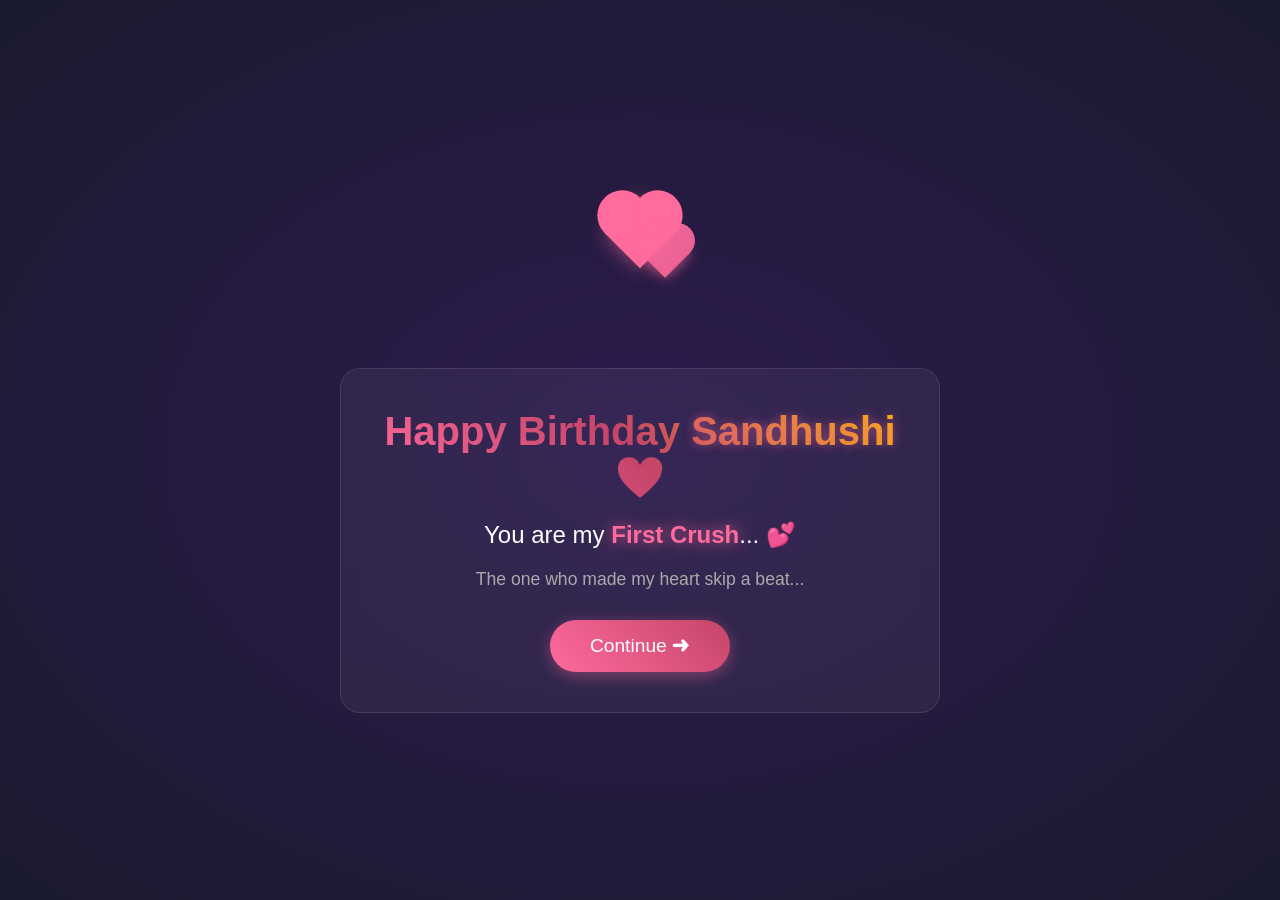
==== index.html @ 362deb4e "Add files via upload" ====
<!DOCTYPE html>
<html lang="si">
<head>
    <meta charset="UTF-8">
    <meta name="viewport" content="width=device-width, initial-scale=1.0">
    <title>Happy Birthday ❤️</title>
    <link rel="stylesheet" href="style.css">
</head>
<body>
    <!-- Background Stars -->
    <div id="stars"></div>

    <!-- SCENE 1: First Crush Reveal -->
    <div id="scene1" class="scene active">
        <div class="heart-container">
            <div class="heart"></div>
            <div class="heart"></div>
            <div class="heart"></div>
        </div>
        <div class="message-box">
            <h1 class="typing-text">Happy Birthday <span class="name-placeholder">Sandhushi</span> ❤️</h1>
            <p class="reveal-text">You are my <span class="highlight">First Crush</span>... 💕</p>
            <p class="sub-text">The one who made my heart skip a beat...</p>
            <button class="btn-next" onclick="goToScene2()">Continue ➜</button>
        </div>
        <div class="floating-hearts"></div>
    </div>

    <!-- SCENE 2: Birthday Wish Input (Popup) -->
    <div id="scene2" class="scene">
        <div class="popup-overlay" id="popupOverlay">
            <div class="popup-box">
                <div class="popup-icon">🎂</div>
                <h2>22nd Birthday Wish</h2>
                <p>Type your birthday wish, <span class="name-placeholder">Sandhushi</span>:</p>
                <textarea id="wishInput" placeholder="Enter your wish here..."></textarea>
                <button class="btn-submit" onclick="submitWish()">Send Wish ✨</button>
            </div>
        </div>
        <div class="wish-display" id="wishDisplay" style="display:none;">
            <div class="wish-card">
                <h3>✨ Your Wish ✨</h3>
                <p id="wishText"></p>
                <button class="btn-next" onclick="goToScene3()">Light the Candle 🕯️</button>
            </div>
        </div>
    </div>

    <!-- SCENE 3: Candle Lighting -->
    <div id="scene3" class="scene">
        <div class="dark-room">
            <div class="candle-container">
                <div class="candle">
                    <div class="wax"></div>
                    <div class="flame" id="flame"></div>
                    <div class="glow"></div>
                </div>
                <div class="candle">
                    <div class="wax"></div>
                    <div class="flame" id="flame2"></div>
                    <div class="glow"></div>
                </div>
                <div class="candle">
                    <div class="wax"></div>
                    <div class="flame" id="flame3"></div>
                    <div class="glow"></div>
                </div>
            </div>
            <p class="candle-text">Click to light the candles...</p>
            <button class="btn-light" id="lightBtn" onclick="lightCandles()">🔥 Light Candles</button>
            <button class="btn-next" id="blowBtn" style="display:none;" onclick="goToScene4()">💨 Blow Out Candles</button>
        </div>
    </div>

    <!-- SCENE 4: Cake Slicing -->
    <div id="scene4" class="scene">
        <div class="party-room">
            <h2 class="scene-title">🎉 Let's Cut the Cake! 🎉</h2>

            <div class="cake-wrapper">
                <div class="cake" id="cake">
                    <div class="cake-base">
                        <div class="cake-layer layer1"></div>
                        <div class="cake-layer layer2"></div>
                        <div class="cake-layer layer3"></div>
                        <div class="frosting"></div>
                        <div class="sprinkles">
                            <span></span><span></span><span></span><span></span><span></span>
                            <span></span><span></span><span></span><span></span><span></span>
                        </div>
                    </div>
                    <div class="candles-on-cake">
                        <div class="mini-flame"></div>
                        <div class="mini-flame"></div>
                        <div class="mini-flame"></div>
                    </div>
                </div>
                <div class="knife" id="knife">🔪</div>
            </div>

            <div class="characters-row">
                <!-- Father (passed away - photo frame) -->
                <div class="character" id="char-father">
                    <div class="char-body father-char">
                        <div class="char-head">
                            <div class="char-eyes">◕ ◕</div>
                            <div class="char-smile">‿</div>
                            <div class="halo">👼</div>
                        </div>
                        <div class="char-body-shape"></div>
                    </div><br><br>
                    <div class="photo-frame">
                        <div class="frame-inner">👨</div>
                        <div class="frame-label"><p>Dad ❤️</p></div>
                        <div class="angel-wings">🕊️</div>
                    </div>
                </div>

                <!-- Mother -->
                <div class="character" id="char-mother">
                    <div class="char-body mother-char">
                        <div class="char-head">
                            <div class="hair mother-hair"></div>
                            <div class="char-eyes">◕ ◕</div>
                            <div class="char-smile">‿</div>
                        </div>
                        <div class="char-body-shape"></div>
                        <div class="char-dress"></div>
                    </div>
                    <div class="char-label">Mom</div>
                </div>

                <!-- Older Brother -->
                <div class="character" id="char-brother">
                    <div class="char-body brother-char">
                        <div class="char-head">
                            <div class="hair brother-hair"></div>
                            <div class="char-eyes">◕ ◕</div>
                            <div class="char-smile">‿</div>
                        </div>
                        <div class="char-body-shape"></div>
                        <div class="char-shirt"></div>
                    </div>
                    <div class="char-label">Brother</div>
                </div>

                <!-- Birthday Girl -->
                <div class="character" id="char-birthdaygirl">
                    <div class="char-body girl-char">
                        <div class="char-head">
                            <div class="hair girl-hair"></div>
                            <div class="char-eyes">◕ ◕</div>
                            <div class="char-smile">‿</div>
                            <div class="blush"></div>
                        </div>
                        <div class="char-body-shape"></div>
                        <div class="char-dress pink-dress"></div>
                        <div class="crown">👑</div></br>
                    </div>
                    <div class="char-label"><span class="name-placeholder">Sandhushi</span> 🎂</div>
                </div>

                <!-- Kitty (Puusa) -->
                <div class="character" id="char-kitty">
                    <div class="char-body kitty-char">
                        <div class="kitty-head">
                            <div class="kitty-ears">
                                <div class="ear"></div>
                                <div class="ear"></div>
                            </div>
                            <div class="kitty-eyes">◕ ◕</div>
                            <div class="kitty-nose">▾</div>
                            <div class="kitty-mouth">ω</div>
                            <div class="whiskers">
                                <span></span><span></span><span></span>
                            </div>
                        </div>
                        <div class="kitty-body"></div>
                        <div class="kitty-tail"></div>
                    </div>
                    <div class="char-label">kitty 🐱</div>
                </div>

                <!-- You (Sender) -->
                <div class="character" id="char-you">
                    <div class="char-body you-char">
                        <div class="char-head">
                            <div class="hair you-hair"></div>
                            <div class="char-eyes">◕ ◕</div>
                            <div class="char-smile">‿</div>
                        </div>
                        <div class="char-body-shape"></div>
                        <div class="char-shirt blue-shirt"></div>
                        <div class="heart-float">💗</div>
                    </div>
                    <div class="char-label">Me ❤️</div>
                </div>
            </div>

            <div class="slice-controls">
                <button class="btn-slice" id="sliceBtn" onclick="sliceCake()">🍰 Cut Cake</button>
            </div>

            <div class="slices-container" id="slicesContainer" style="display:none;">
                <div class="slice" id="slice1">
                    <div class="slice-cake"></div>
                    <div class="slice-label">For Dad 👼</div>
                </div>
                <div class="slice" id="slice2">
                    <div class="slice-cake"></div>
                    <div class="slice-label">For Mom</div>
                </div>
                <div class="slice" id="slice3">
                    <div class="slice-cake"></div>
                    <div class="slice-label">For Brother</div>
                </div>
                <div class="slice" id="slice4">
                    <div class="slice-cake"></div>
                    <div class="slice-label">For <span class="name-placeholder">Sandhushi</span></div>
                </div>
                <div class="slice" id="slice5">
                    <div class="slice-cake"></div>
                    <div class="slice-label">For kitty 🐱</div>
                </div>
                <div class="slice" id="slice6">
                    <div class="slice-cake"></div>
                    <div class="slice-label">For You ❤️</div>
                </div>
            </div>

            <button class="btn-next" id="serveBtn" style="display:none;" onclick="serveSlices()">🎁 Serve Everyone</button>
            <button class="btn-next" id="finalBtn" style="display:none;" onclick="goToScene5()">✨ Final Moment ✨</button>
        </div>
    </div>

    <!-- SCENE 5: Final - Family Together -->
    <div id="scene5" class="scene">
        <div class="final-scene">
            <div class="fireworks" id="fireworks"></div>
            <div class="final-message">
                <h1 class="glow-text">Happy 22nd Birthday!</h1>
                <h2 class="name-glow"><span class="name-placeholder">Sandhushi</span></h2>
                <div class="family-photo">
                    <div class="together-char father-together">👨‍🦳<span class="halo-small">👼</span></div>
                    <div class="together-char mother-together">👩</div>
                    <div class="together-char brother-together">👦</div>
                    <div class="together-char girl-together">👸<span class="crown-small">👑</span></div>
                    <div class="together-char kitty-together">🐱</div>
                    <div class="together-char you-together">🧑<span class="heart-small">💕</span></div>
                </div>
                <p class="final-wish">May all your dreams come true... ✨</p>
                <p class="final-wish">Your family is always with you... ❤️</p>
                <p class="from-text">from Ravindu To sandhushi 💕</p>
                <div class="floating-hearts-final"></div>
            </div>
        </div>
    </div>

    <!-- Background Music (optional) -->
    <audio id="bgMusic" loop>
        <source src="https://www.soundhelix.com/examples/mp3/SoundHelix-Song-1.mp3" type="audio/mpeg">
    </audio>

    <script src="script.js"></script>
</body>
</html>
---- style.css ----
/* ===== GLOBAL STYLES ===== */
* {
    margin: 0;
    padding: 0;
    box-sizing: border-box;
}

body {
    font-family: 'Segoe UI', Tahoma, Geneva, Verdana, sans-serif;
    background: linear-gradient(135deg, #1a1a2e 0%, #16213e 50%, #0f3460 100%);
    min-height: 100vh;
    overflow-x: hidden;
    color: #fff;
}

.scene {
    display: none;
    min-height: 100vh;
    width: 100%;
    position: relative;
    padding: 20px;
}

.scene.active {
    display: flex;
    flex-direction: column;
    align-items: center;
    justify-content: center;
}

/* ===== NAME PLACEHOLDER ===== */
.name-placeholder {
    color: #ff6b9d;
    font-weight: bold;
    text-shadow: 0 0 10px rgba(255, 107, 157, 0.5);
}

/* ===== STARS BACKGROUND ===== */
#stars {
    position: fixed;
    top: 0;
    left: 0;
    width: 100%;
    height: 100%;
    pointer-events: none;
    z-index: 0;
}

.star {
    position: absolute;
    width: 2px;
    height: 2px;
    background: white;
    border-radius: 50%;
    animation: twinkle 2s infinite;
}

@keyframes twinkle {
    0%, 100% { opacity: 0.3; }
    50% { opacity: 1; }
}

/* ===== SCENE 1: FIRST CRUSH ===== */
#scene1 {
    background: radial-gradient(ellipse at center, #2d1b4e 0%, #1a1a2e 100%);
}

.heart-container {
    position: relative;
    height: 150px;
    margin-bottom: 30px;
}

.heart {
    position: absolute;
    width: 50px;
    height: 50px;
    background: #ff6b9d;
    transform: rotate(-45deg);
    animation: heartbeat 1.5s ease-in-out infinite;
    box-shadow: 0 0 20px rgba(255, 107, 157, 0.6);
}

.heart::before,
.heart::after {
    content: '';
    position: absolute;
    width: 50px;
    height: 50px;
    background: #ff6b9d;
    border-radius: 50%;
}

.heart::before { top: -25px; left: 0; }
.heart::after { left: 25px; top: 0; }

.heart:nth-child(1) { left: 50%; top: 20px; transform: translateX(-50%) rotate(-45deg) scale(1); }
.heart:nth-child(2) { left: 30%; top: 40px; transform: rotate(-45deg) scale(0.7); animation-delay: 0.3s; opacity: 0.7; }
.heart:nth-child(3) { left: 70%; top: 40px; transform: rotate(-45deg) scale(0.7); animation-delay: 0.6s; opacity: 0.7; }

@keyframes heartbeat {
    0%, 100% { transform: translateX(-50%) rotate(-45deg) scale(1); }
    14% { transform: translateX(-50%) rotate(-45deg) scale(1.1); }
    28% { transform: translateX(-50%) rotate(-45deg) scale(1); }
    42% { transform: translateX(-50%) rotate(-45deg) scale(1.1); }
}

.message-box {
    text-align: center;
    z-index: 10;
    background: rgba(255, 255, 255, 0.05);
    padding: 40px;
    border-radius: 20px;
    backdrop-filter: blur(10px);
    border: 1px solid rgba(255, 255, 255, 0.1);
    max-width: 600px;
    animation: fadeInUp 1s ease-out;
}

.typing-text {
    font-size: 2.5em;
    margin-bottom: 20px;
    background: linear-gradient(45deg, #ff6b9d, #c44569, #f8b500);
    -webkit-background-clip: text;
    -webkit-text-fill-color: transparent;
    background-clip: text;
    animation: glow 2s ease-in-out infinite alternate;
}

@keyframes glow {
    from { filter: drop-shadow(0 0 5px rgba(255, 107, 157, 0.5)); }
    to { filter: drop-shadow(0 0 20px rgba(255, 107, 157, 0.8)); }
}

.reveal-text {
    font-size: 1.5em;
    margin: 20px 0;
    opacity: 0;
    animation: fadeIn 2s ease-out 1s forwards;
}

.highlight {
    color: #ff6b9d;
    font-weight: bold;
    text-shadow: 0 0 15px rgba(255, 107, 157, 0.8);
}

.sub-text {
    font-size: 1.1em;
    color: #aaa;
    opacity: 0;
    animation: fadeIn 2s ease-out 2s forwards;
}

.btn-next {
    margin-top: 30px;
    padding: 15px 40px;
    font-size: 1.2em;
    background: linear-gradient(45deg, #ff6b9d, #c44569);
    border: none;
    border-radius: 50px;
    color: white;
    cursor: pointer;
    transition: all 0.3s ease;
    box-shadow: 0 4px 15px rgba(255, 107, 157, 0.4);
    animation: fadeIn 2s ease-out 3s forwards;
    opacity: 0;
}

.btn-next:hover {
    transform: translateY(-3px);
    box-shadow: 0 8px 25px rgba(255, 107, 157, 0.6);
}

.floating-hearts {
    position: fixed;
    width: 100%;
    height: 100%;
    pointer-events: none;
    top: 0;
    left: 0;
}

.floating-heart {
    position: absolute;
    color: #ff6b9d;
    font-size: 20px;
    animation: floatUp 4s ease-in infinite;
    opacity: 0;
}

@keyframes floatUp {
    0% { transform: translateY(100vh) scale(0); opacity: 0; }
    10% { opacity: 1; }
    90% { opacity: 1; }
    100% { transform: translateY(-100px) scale(1.5); opacity: 0; }
}

/* ===== SCENE 2: POPUP WISH ===== */
#scene2 {
    background: radial-gradient(ellipse at center, #1a1a2e 0%, #0f0f23 100%);
}

.popup-overlay {
    position: fixed;
    top: 0;
    left: 0;
    width: 100%;
    height: 100%;
    background: rgba(0, 0, 0, 0.8);
    display: flex;
    align-items: center;
    justify-content: center;
    z-index: 100;
    animation: fadeIn 0.5s ease-out;
}

.popup-box {
    background: linear-gradient(135deg, #2d1b4e, #1a1a2e);
    padding: 40px;
    border-radius: 20px;
    text-align: center;
    max-width: 500px;
    width: 90%;
    border: 2px solid rgba(255, 107, 157, 0.3);
    box-shadow: 0 0 40px rgba(255, 107, 157, 0.2);
    animation: popIn 0.5s ease-out;
}

@keyframes popIn {
    0% { transform: scale(0.5); opacity: 0; }
    100% { transform: scale(1); opacity: 1; }
}

.popup-icon {
    font-size: 4em;
    margin-bottom: 20px;
    animation: bounce 1s ease-in-out infinite;
}

@keyframes bounce {
    0%, 100% { transform: translateY(0); }
    50% { transform: translateY(-10px); }
}

.popup-box h2 {
    color: #ff6b9d;
    margin-bottom: 15px;
}

.popup-box textarea {
    width: 100%;
    min-height: 120px;
    padding: 15px;
    border-radius: 10px;
    border: 2px solid rgba(255, 107, 157, 0.3);
    background: rgba(255, 255, 255, 0.05);
    color: white;
    font-size: 1.1em;
    resize: vertical;
    margin: 15px 0;
}

.popup-box textarea:focus {
    outline: none;
    border-color: #ff6b9d;
    box-shadow: 0 0 10px rgba(255, 107, 157, 0.3);
}

.btn-submit {
    padding: 12px 30px;
    font-size: 1.1em;
    background: linear-gradient(45deg, #ff6b9d, #c44569);
    border: none;
    border-radius: 50px;
    color: white;
    cursor: pointer;
    transition: all 0.3s ease;
}

.btn-submit:hover {
    transform: scale(1.05);
    box-shadow: 0 5px 20px rgba(255, 107, 157, 0.5);
}

.wish-display {
    text-align: center;
    animation: fadeIn 1s ease-out;
}

.wish-card {
    background: rgba(255, 255, 255, 0.05);
    padding: 40px;
    border-radius: 20px;
    border: 1px solid rgba(255, 107, 157, 0.2);
    max-width: 600px;
}

.wish-card h3 {
    color: #ff6b9d;
    margin-bottom: 20px;
}

#wishText {
    font-size: 1.3em;
    line-height: 1.6;
    color: #eee;
    font-style: italic;
}

/* ===== SCENE 3: CANDLE LIGHTING ===== */
#scene3 {
    background: #0a0a0a;
}

.dark-room {
    text-align: center;
    width: 100%;
}

.candle-container {
    display: flex;
    justify-content: center;
    gap: 50px;
    margin: 50px 0;
}

.candle {
    position: relative;
    width: 40px;
    height: 120px;
}

.wax {
    position: absolute;
    bottom: 0;
    width: 100%;
    height: 100px;
    background: linear-gradient(to right, #f4e4c1, #fff8e7, #f4e4c1);
    border-radius: 5px;
    box-shadow: inset -5px 0 10px rgba(0,0,0,0.1);
}

.wax::before {
    content: '';
    position: absolute;
    top: -10px;
    left: 50%;
    transform: translateX(-50%);
    width: 6px;
    height: 15px;
    background: #333;
    border-radius: 3px;
}

.flame {
    position: absolute;
    top: -35px;
    left: 50%;
    transform: translateX(-50%);
    width: 20px;
    height: 35px;
    background: linear-gradient(to top, #ff6b35, #f7c531, #fff);
    border-radius: 50% 50% 50% 50% / 60% 60% 40% 40%;
    opacity: 0;
    transition: opacity 0.5s ease;
}

.flame.lit {
    opacity: 1;
    animation: flicker 0.1s ease-in-out infinite alternate;
}

@keyframes flicker {
    0% { transform: translateX(-50%) scale(1) rotate(-2deg); }
    100% { transform: translateX(-50%) scale(1.05) rotate(2deg); }
}

.glow {
    position: absolute;
    top: -40px;
    left: 50%;
    transform: translateX(-50%);
    width: 60px;
    height: 60px;
    background: radial-gradient(circle, rgba(255, 200, 100, 0.3), transparent);
    border-radius: 50%;
    opacity: 0;
    transition: opacity 0.5s ease;
}

.glow.lit {
    opacity: 1;
    animation: glowPulse 2s ease-in-out infinite;
}

@keyframes glowPulse {
    0%, 100% { transform: translateX(-50%) scale(1); opacity: 0.3; }
    50% { transform: translateX(-50%) scale(1.2); opacity: 0.5; }
}

.candle-text {
    font-size: 1.3em;
    color: #666;
    margin: 20px 0;
}

.btn-light {
    padding: 15px 40px;
    font-size: 1.2em;
    background: linear-gradient(45deg, #ff9500, #ff6b35);
    border: none;
    border-radius: 50px;
    color: white;
    cursor: pointer;
    transition: all 0.3s ease;
    box-shadow: 0 4px 15px rgba(255, 107, 53, 0.4);
}

.btn-light:hover {
    transform: scale(1.05);
    box-shadow: 0 6px 20px rgba(255, 107, 53, 0.6);
}

/* ===== SCENE 4: CAKE SLICING ===== */
#scene4 {
    background: linear-gradient(180deg, #1a1a2e 0%, #2d1b4e 50%, #1a1a2e 100%);
}

.party-room {
    text-align: center;
    width: 100%;
    max-width: 1200px;
}

.scene-title {
    font-size: 2em;
    color: #ff6b9d;
    margin-bottom: 30px;
    text-shadow: 0 0 20px rgba(255, 107, 157, 0.5);
}

.cake-wrapper {
    position: relative;
    display: inline-block;
    margin: 30px 0;
}

.cake {
    position: relative;
    width: 250px;
    height: 200px;
    transition: all 0.5s ease;
}

.cake.sliced {
    opacity: 0;
    transform: scale(0.8);
}

.cake-base {
    position: relative;
    width: 100%;
    height: 100%;
}

.cake-layer {
    position: absolute;
    left: 50%;
    transform: translateX(-50%);
    border-radius: 10px;
}

.layer1 {
    bottom: 0;
    width: 250px;
    height: 70px;
    background: linear-gradient(to bottom, #8B4513, #654321);
}

.layer2 {
    bottom: 70px;
    width: 200px;
    height: 60px;
    background: linear-gradient(to bottom, #D2691E, #A0522D);
}

.layer3 {
    bottom: 130px;
    width: 150px;
    height: 50px;
    background: linear-gradient(to bottom, #F4A460, #D2691E);
}

.frosting {
    position: absolute;
    top: 0;
    left: 50%;
    transform: translateX(-50%);
    width: 160px;
    height: 30px;
    background: linear-gradient(to bottom, #fff, #ffe4e1);
    border-radius: 50% 50% 10px 10px;
    box-shadow: 0 5px 15px rgba(0,0,0,0.2);
}

.sprinkles {
    position: absolute;
    top: 5px;
    left: 50%;
    transform: translateX(-50%);
    width: 140px;
}

.sprinkles span {
    display: inline-block;
    width: 6px;
    height: 6px;
    border-radius: 50%;
    margin: 2px;
    animation: sprinkleGlow 2s ease-in-out infinite alternate;
}

.sprinkles span:nth-child(1) { background: #ff6b9d; }
.sprinkles span:nth-child(2) { background: #f7c531; }
.sprinkles span:nth-child(3) { background: #6bcb77; }
.sprinkles span:nth-child(4) { background: #4d96ff; }
.sprinkles span:nth-child(5) { background: #ff6b9d; }
.sprinkles span:nth-child(6) { background: #f7c531; }
.sprinkles span:nth-child(7) { background: #6bcb77; }
.sprinkles span:nth-child(8) { background: #4d96ff; }
.sprinkles span:nth-child(9) { background: #ff6b9d; }
.sprinkles span:nth-child(10) { background: #f7c531; }

@keyframes sprinkleGlow {
    from { box-shadow: 0 0 2px currentColor; }
    to { box-shadow: 0 0 8px currentColor; }
}

.candles-on-cake {
    position: absolute;
    top: -20px;
    left: 50%;
    transform: translateX(-50%);
    display: flex;
    gap: 30px;
}

.mini-flame {
    width: 12px;
    height: 20px;
    background: linear-gradient(to top, #ff6b35, #f7c531);
    border-radius: 50% 50% 50% 50% / 60% 60% 40% 40%;
    animation: flicker 0.1s ease-in-out infinite alternate;
}

.knife {
    position: absolute;
    right: -60px;
    top: 50%;
    font-size: 3em;
    cursor: pointer;
    transition: all 0.3s ease;
    animation: knifeHover 2s ease-in-out infinite;
}

@keyframes knifeHover {
    0%, 100% { transform: translateY(-50%) rotate(-10deg); }
    50% { transform: translateY(-50%) rotate(10deg); }
}

.knife:hover {
    transform: translateY(-50%) scale(1.2);
}

.knife.cutting {
    animation: cutAction 1s ease-in-out forwards;
}

@keyframes cutAction {
    0% { right: -60px; top: 50%; }
    30% { right: 50%; top: 30%; transform: translateY(-50%) rotate(-30deg); }
    60% { right: 50%; top: 70%; transform: translateY(-50%) rotate(30deg); }
    100% { right: -60px; top: 50%; transform: translateY(-50%) rotate(0deg); }
}

/* ===== CHARACTERS ===== */
.characters-row {
    display: flex;
    justify-content: center;
    align-items: flex-end;
    gap: 30px;
    margin: 40px 0;
    flex-wrap: wrap;
}

.character {
    text-align: center;
    transition: all 0.5s ease;
}

.char-body {
    position: relative;
    width: 80px;
    height: 120px;
    margin: 0 auto 10px;
}

.char-head {
    position: relative;
    width: 50px;
    height: 50px;
    background: #ffdbac;
    border-radius: 50%;
    margin: 0 auto;
    z-index: 2;
}

.char-eyes {
    position: absolute;
    top: 18px;
    left: 50%;
    transform: translateX(-50%);
    font-size: 10px;
    color: #333;
}

.char-smile {
    position: absolute;
    bottom: 12px;
    left: 50%;
    transform: translateX(-50%);
    font-size: 14px;
    color: #333;
}

.char-body-shape {
    position: absolute;
    bottom: 0;
    left: 50%;
    transform: translateX(-50%);
    width: 40px;
    height: 50px;
    background: #4a90e2;
    border-radius: 10px 10px 0 0;
}

/* Father - with halo */
.father-char .char-head { background: #e8c39e; }
.father-char .char-body-shape { background: #5a6c7d; }
.halo {
    position: absolute;
    top: -20px;
    left: 50%;
    transform: translateX(-50%);
    font-size: 20px;
    animation: haloGlow 2s ease-in-out infinite;
}

@keyframes haloGlow {
    0%, 100% { opacity: 0.7; transform: translateX(-50%) scale(1); }
    50% { opacity: 1; transform: translateX(-50%) scale(1.2); }
}

.photo-frame {
    position: absolute;
    top: -30px;
    left: 50%;
    transform: translateX(-50%);
    width: 60px;
    height: 70px;
    background: linear-gradient(135deg, #ffd700, #ffed4e);
    border-radius: 5px;
    padding: 3px;
    box-shadow: 0 4px 10px rgba(0,0,0,0.3);
    animation: frameFloat 3s ease-in-out infinite;
}

@keyframes frameFloat {
    0%, 100% { transform: translateX(-50%) translateY(0); }
    50% { transform: translateX(-50%) translateY(-5px); }
}

.frame-inner {
    width: 100%;
    height: 100%;
    background: #fff;
    border-radius: 3px;
    display: flex;
    align-items: center;
    justify-content: center;
    font-size: 2em;
}

.frame-label {
    position: absolute;
    bottom: -20px;
    left: 50%;
    transform: translateX(-50%);
    font-size: 0.7em;
    color: #ffd700;
    white-space: nowrap;
}

.angel-wings {
    position: absolute;
    top: -10px;
    left: 50%;
    transform: translateX(-50%);
    font-size: 1.5em;
    animation: wingFlap 2s ease-in-out infinite;
}

@keyframes wingFlap {
    0%, 100% { transform: translateX(-50%) scaleX(1); }
    50% { transform: translateX(-50%) scaleX(1.3); }
}

/* Mother */
.mother-char .char-head { background: #ffdbac; }
.mother-hair {
    position: absolute;
    top: -10px;
    left: 50%;
    transform: translateX(-50%);
    width: 60px;
    height: 30px;
    background: #4a3728;
    border-radius: 30px 30px 0 0;
}
.mother-char .char-body-shape { background: #e74c3c; }
.char-dress {
    position: absolute;
    bottom: 0;
    left: 50%;
    transform: translateX(-50%);
    width: 50px;
    height: 40px;
    background: #c0392b;
    border-radius: 20px 20px 0 0;
    clip-path: polygon(20% 0%, 80% 0%, 100% 100%, 0% 100%);
}

/* Brother */
.brother-char .char-head { background: #ffdbac; }
.brother-hair {
    position: absolute;
    top: -8px;
    left: 50%;
    transform: translateX(-50%);
    width: 55px;
    height: 25px;
    background: #2c3e50;
    border-radius: 25px 25px 0 0;
}
.brother-char .char-body-shape { background: #3498db; }
.char-shirt {
    position: absolute;
    bottom: 0;
    left: 50%;
    transform: translateX(-50%);
    width: 44px;
    height: 35px;
    background: #2980b9;
    border-radius: 5px 5px 0 0;
}

/* Birthday Girl */
.girl-char .char-head { background: #ffe0bd; }
.girl-hair {
    position: absolute;
    top: -12px;
    left: 50%;
    transform: translateX(-50%);
    width: 65px;
    height: 35px;
    background: #5d4037;
    border-radius: 32px 32px 0 0;
}
.girl-char .char-body-shape { background: #ff69b4; }
.pink-dress {
    position: absolute;
    bottom: 0;
    left: 50%;
    transform: translateX(-50%);
    width: 55px;
    height: 50px;
    background: linear-gradient(to bottom, #ff69b4, #ff1493);
    border-radius: 25px 25px 0 0;
    clip-path: polygon(15% 0%, 85% 0%, 100% 100%, 0% 100%);
}
.blush {
    position: absolute;
    top: 28px;
    left: 8px;
    width: 10px;
    height: 6px;
    background: rgba(255, 107, 157, 0.4);
    border-radius: 50%;
    box-shadow: 24px 0 0 rgba(255, 107, 157, 0.4);
}
.crown {
    position: absolute;
    top: -25px;
    left: 50%;
    transform: translateX(-50%);
    font-size: 1.5em;
    animation: crownShine 2s ease-in-out infinite;
}

@keyframes crownShine {
    0%, 100% { filter: brightness(1); }
    50% { filter: brightness(1.5) drop-shadow(0 0 5px gold); }
}

/* Kitty */
.kitty-char {
    width: 70px;
    height: 90px;
}

.kitty-head {
    position: relative;
    width: 50px;
    height: 45px;
    background: #ffa500;
    border-radius: 50%;
    margin: 0 auto;
}

.kitty-ears {
    position: absolute;
    top: -10px;
    left: 50%;
    transform: translateX(-50%);
    width: 100%;
}

.ear {
    position: absolute;
    width: 15px;
    height: 20px;
    background: #ffa500;
    border-radius: 50% 50% 0 0;
}

.ear:first-child { left: 5px; transform: rotate(-15deg); }
.ear:last-child { right: 5px; transform: rotate(15deg); }

.kitty-eyes {
    position: absolute;
    top: 15px;
    left: 50%;
    transform: translateX(-50%);
    font-size: 10px;
}

.kitty-nose {
    position: absolute;
    top: 24px;
    left: 50%;
    transform: translateX(-50%);
    font-size: 8px;
    color: #ff69b4;
}

.kitty-mouth {
    position: absolute;
    top: 28px;
    left: 50%;
    transform: translateX(-50%);
    font-size: 10px;
    color: #333;
}

.whiskers {
    position: absolute;
    top: 22px;
    width: 100%;
}

.whiskers span {
    position: absolute;
    width: 12px;
    height: 1px;
    background: #333;
}

.whiskers span:nth-child(1) { left: -5px; top: 0; transform: rotate(-10deg); }
.whiskers span:nth-child(2) { left: -5px; top: 5px; transform: rotate(-5deg); }
.whiskers span:nth-child(3) { right: -5px; top: 2px; transform: rotate(10deg); }

.kitty-body {
    position: absolute;
    bottom: 0;
    left: 50%;
    transform: translateX(-50%);
    width: 40px;
    height: 35px;
    background: #ffa500;
    border-radius: 50% 50% 0 0;
}

.kitty-tail {
    position: absolute;
    bottom: 5px;
    right: -15px;
    width: 25px;
    height: 8px;
    background: #ffa500;
    border-radius: 0 10px 10px 0;
    transform-origin: left center;
    animation: tailWag 1s ease-in-out infinite;
}

@keyframes tailWag {
    0%, 100% { transform: rotate(0deg); }
    50% { transform: rotate(20deg); }
}

/* You */
.you-char .char-head { background: #ffdbac; }
.you-hair {
    position: absolute;
    top: -10px;
    left: 50%;
    transform: translateX(-50%);
    width: 55px;
    height: 25px;
    background: #2c3e50;
    border-radius: 25px 25px 0 0;
}
.you-char .char-body-shape { background: #4a90e2; }
.blue-shirt {
    position: absolute;
    bottom: 0;
    left: 50%;
    transform: translateX(-50%);
    width: 44px;
    height: 35px;
    background: #357abd;
    border-radius: 5px 5px 0 0;
}
.heart-float {
    position: absolute;
    top: -20px;
    right: -10px;
    font-size: 1.2em;
    animation: heartFloat 1.5s ease-in-out infinite;
}

@keyframes heartFloat {
    0%, 100% { transform: translateY(0); opacity: 1; }
    50% { transform: translateY(-10px); opacity: 0.7; }
}

.char-label {
    font-size: 0.85em;
    color: #ccc;
    margin-top: 5px;
}

/* Slice Controls */
.slice-controls {
    margin: 30px 0;
}

.btn-slice {
    padding: 15px 40px;
    font-size: 1.2em;
    background: linear-gradient(45deg, #ff6b9d, #c44569);
    border: none;
    border-radius: 50px;
    color: white;
    cursor: pointer;
    transition: all 0.3s ease;
    box-shadow: 0 4px 15px rgba(255, 107, 157, 0.4);
}

.btn-slice:hover {
    transform: scale(1.05);
}

/* Slices Container */
.slices-container {
    display: flex;
    justify-content: center;
    gap: 20px;
    margin: 30px 0;
    flex-wrap: wrap;
}

.slice {
    text-align: center;
    opacity: 0;
    transform: translateY(30px);
    animation: sliceAppear 0.5s ease-out forwards;
}

.slice:nth-child(1) { animation-delay: 0s; }
.slice:nth-child(2) { animation-delay: 0.3s; }
.slice:nth-child(3) { animation-delay: 0.6s; }
.slice:nth-child(4) { animation-delay: 0.9s; }
.slice:nth-child(5) { animation-delay: 1.2s; }
.slice:nth-child(6) { animation-delay: 1.5s; }

@keyframes sliceAppear {
    to { opacity: 1; transform: translateY(0); }
}

.slice-cake {
    width: 60px;
    height: 50px;
    background: linear-gradient(to bottom, #8B4513, #D2691E);
    border-radius: 5px;
    margin: 0 auto 10px;
    position: relative;
}

.slice-cake::before {
    content: '';
    position: absolute;
    top: -5px;
    left: 50%;
    transform: translateX(-50%);
    width: 50px;
    height: 15px;
    background: linear-gradient(to bottom, #fff, #ffe4e1);
    border-radius: 50% 50% 5px 5px;
}

.slice-label {
    font-size: 0.8em;
    color: #ddd;
}

/* Character serving animations */
.character.served {
    animation: happyJump 0.5s ease-out;
}

@keyframes happyJump {
    0%, 100% { transform: translateY(0); }
    50% { transform: translateY(-20px); }
}

/* ===== SCENE 5: FINAL ===== */
#scene5 {
    background: linear-gradient(180deg, #0f0f23 0%, #1a1a3e 50%, #2d1b4e 100%);
}

.final-scene {
    text-align: center;
    position: relative;
    min-height: 100vh;
    display: flex;
    align-items: center;
    justify-content: center;
}

.fireworks {
    position: fixed;
    top: 0;
    left: 0;
    width: 100%;
    height: 100%;
    pointer-events: none;
    z-index: 1;
}

.firework {
    position: absolute;
    width: 5px;
    height: 5px;
    border-radius: 50%;
    animation: explode 1s ease-out forwards;
}

@keyframes explode {
    0% { transform: scale(1); opacity: 1; }
    100% { transform: scale(20); opacity: 0; }
}

.final-message {
    position: relative;
    z-index: 10;
    padding: 40px;
}

.glow-text {
    font-size: 3em;
    background: linear-gradient(45deg, #ff6b9d, #f7c531, #ff6b9d);
    -webkit-background-clip: text;
    -webkit-text-fill-color: transparent;
    background-clip: text;
    animation: textGlow 2s ease-in-out infinite alternate;
    margin-bottom: 10px;
}

.name-glow {
    font-size: 2.5em;
    color: #ff6b9d;
    text-shadow: 0 0 30px rgba(255, 107, 157, 0.8);
    margin-bottom: 40px;
    animation: namePulse 2s ease-in-out infinite;
}

@keyframes namePulse {
    0%, 100% { transform: scale(1); }
    50% { transform: scale(1.05); }
}

@keyframes textGlow {
    from { filter: drop-shadow(0 0 10px rgba(255, 107, 157, 0.5)); }
    to { filter: drop-shadow(0 0 30px rgba(255, 107, 157, 0.9)); }
}

.family-photo {
    display: flex;
    justify-content: center;
    align-items: center;
    gap: 20px;
    margin: 40px 0;
    flex-wrap: wrap;
}

.together-char {
    font-size: 3em;
    position: relative;
    animation: familyFloat 3s ease-in-out infinite;
}

.together-char:nth-child(1) { animation-delay: 0s; }
.together-char:nth-child(2) { animation-delay: 0.2s; }
.together-char:nth-child(3) { animation-delay: 0.4s; }
.together-char:nth-child(4) { animation-delay: 0.6s; }
.together-char:nth-child(5) { animation-delay: 0.8s; }
.together-char:nth-child(6) { animation-delay: 1s; }

@keyframes familyFloat {
    0%, 100% { transform: translateY(0); }
    50% { transform: translateY(-15px); }
}

.halo-small {
    position: absolute;
    top: -10px;
    left: 50%;
    transform: translateX(-50%);
    font-size: 0.5em;
    animation: haloGlow 2s ease-in-out infinite;
}

.crown-small {
    position: absolute;
    top: -10px;
    left: 50%;
    transform: translateX(-50%);
    font-size: 0.5em;
    animation: crownShine 2s ease-in-out infinite;
}

.heart-small {
    position: absolute;
    top: -10px;
    right: -5px;
    font-size: 0.5em;
    animation: heartFloat 1.5s ease-in-out infinite;
}

.final-wish {
    font-size: 1.3em;
    color: #ddd;
    margin: 10px 0;
    opacity: 0;
    animation: fadeIn 2s ease-out forwards;
}

.final-wish:nth-of-type(1) { animation-delay: 1s; }
.final-wish:nth-of-type(2) { animation-delay: 2s; }

.from-text {
    font-size: 1.1em;
    color: #ff6b9d;
    margin-top: 30px;
    opacity: 0;
    animation: fadeIn 2s ease-out 3s forwards;
}

.floating-hearts-final {
    position: fixed;
    width: 100%;
    height: 100%;
    pointer-events: none;
    top: 0;
    left: 0;
    z-index: 5;
}

/* ===== ANIMATIONS ===== */
@keyframes fadeIn {
    from { opacity: 0; }
    to { opacity: 1; }
}

@keyframes fadeInUp {
    from { opacity: 0; transform: translateY(30px); }
    to { opacity: 1; transform: translateY(0); }
}

/* ===== RESPONSIVE ===== */
@media (max-width: 768px) {
    .typing-text { font-size: 1.8em; }
    .characters-row { gap: 15px; }
    .char-body { width: 60px; height: 90px; }
    .glow-text { font-size: 2em; }
    .name-glow { font-size: 1.8em; }
    .together-char { font-size: 2em; }
    .slices-container { gap: 10px; }
}
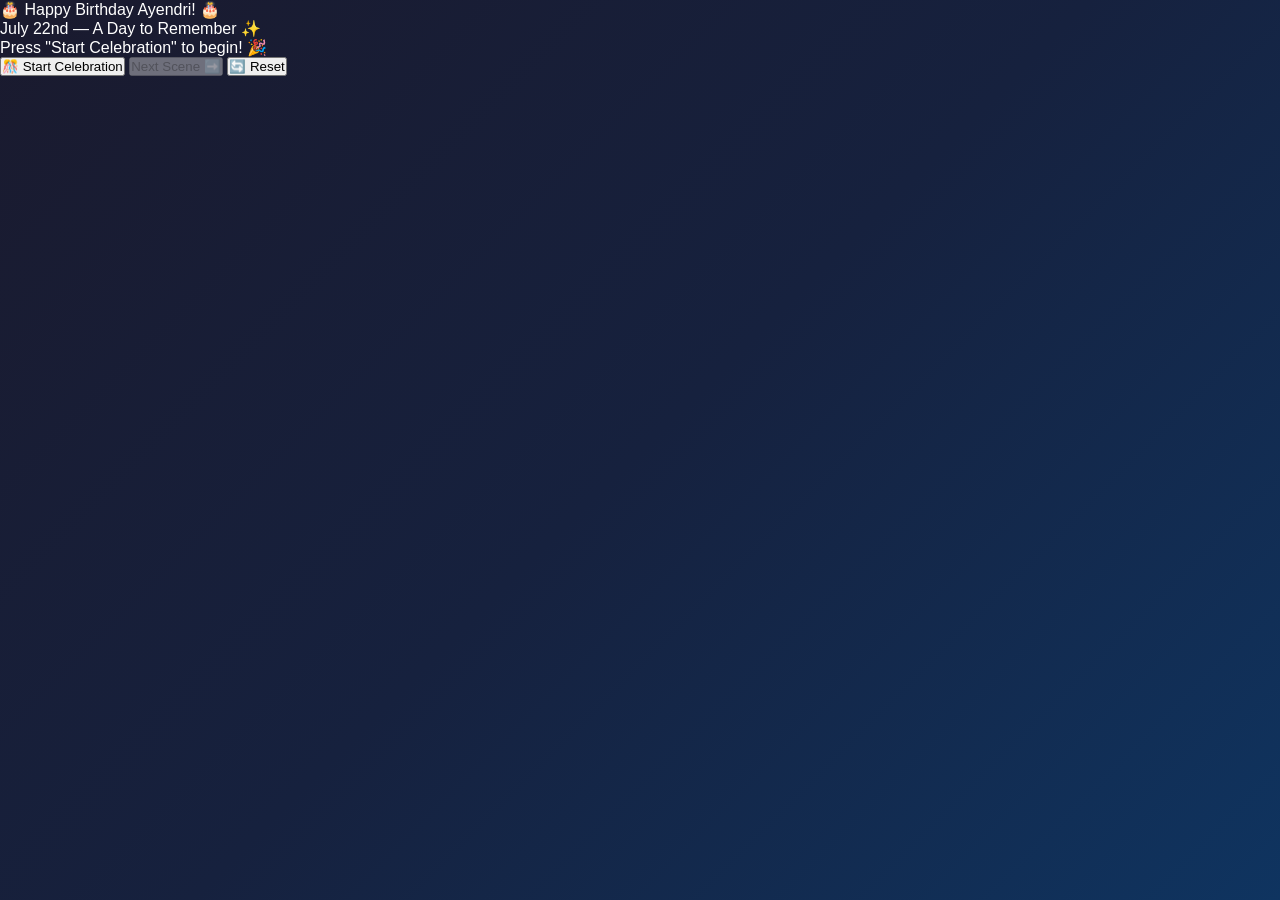
==== commit 6fb6d2a6: "Update birthday message and HTML structure" ====
--- a/index.html
+++ b/index.html
@@ -1,266 +1,35 @@
 <!DOCTYPE html>
-<html lang="si">
+<html lang="en">
 <head>
-    <meta charset="UTF-8">
-    <meta name="viewport" content="width=device-width, initial-scale=1.0">
-    <title>Happy Birthday ❤️</title>
-    <link rel="stylesheet" href="style.css">
+  <meta charset="UTF-8">
+  <meta name="viewport" content="width=device-width, initial-scale=1.0">
+  <title>Happy Birthday Ayendri!</title>
+  <link href="https://fonts.googleapis.com/css2?family=Pacifico&family=Poppins:wght@300;400;600;700&display=swap" rel="stylesheet">
+  <link rel="stylesheet" href="style.css">
 </head>
 <body>
-    <!-- Background Stars -->
-    <div id="stars"></div>
+  <div class="birthday-widget" id="birthdayWidget">
+    <div class="stage-title">🎂 Happy Birthday Ayendri! 🎂</div>
+    <div class="subtitle">July 22nd — A Day to Remember ✨</div>
 
-    <!-- SCENE 1: First Crush Reveal -->
-    <div id="scene1" class="scene active">
-        <div class="heart-container">
-            <div class="heart"></div>
-            <div class="heart"></div>
-            <div class="heart"></div>
-        </div>
-        <div class="message-box">
-            <h1 class="typing-text">Happy Birthday <span class="name-placeholder">Sandhushi</span> ❤️</h1>
-            <p class="reveal-text">You are my <span class="highlight">First Crush</span>... 💕</p>
-            <p class="sub-text">The one who made my heart skip a beat...</p>
-            <button class="btn-next" onclick="goToScene2()">Continue ➜</button>
-        </div>
-        <div class="floating-hearts"></div>
+    <div class="scene-display" id="sceneDisplay">
+      <div class="scene-visual" id="sceneVisual"></div>
+      <div class="scene-text" id="sceneText">Press "Start Celebration" to begin! 🎉</div>
     </div>
 
-    <!-- SCENE 2: Birthday Wish Input (Popup) -->
-    <div id="scene2" class="scene">
-        <div class="popup-overlay" id="popupOverlay">
-            <div class="popup-box">
-                <div class="popup-icon">🎂</div>
-                <h2>22nd Birthday Wish</h2>
-                <p>Type your birthday wish, <span class="name-placeholder">Sandhushi</span>:</p>
-                <textarea id="wishInput" placeholder="Enter your wish here..."></textarea>
-                <button class="btn-submit" onclick="submitWish()">Send Wish ✨</button>
-            </div>
-        </div>
-        <div class="wish-display" id="wishDisplay" style="display:none;">
-            <div class="wish-card">
-                <h3>✨ Your Wish ✨</h3>
-                <p id="wishText"></p>
-                <button class="btn-next" onclick="goToScene3()">Light the Candle 🕯️</button>
-            </div>
-        </div>
+    <div class="progress-container">
+      <div class="progress-bar" id="progressBar"></div>
     </div>
 
-    <!-- SCENE 3: Candle Lighting -->
-    <div id="scene3" class="scene">
-        <div class="dark-room">
-            <div class="candle-container">
-                <div class="candle">
-                    <div class="wax"></div>
-                    <div class="flame" id="flame"></div>
-                    <div class="glow"></div>
-                </div>
-                <div class="candle">
-                    <div class="wax"></div>
-                    <div class="flame" id="flame2"></div>
-                    <div class="glow"></div>
-                </div>
-                <div class="candle">
-                    <div class="wax"></div>
-                    <div class="flame" id="flame3"></div>
-                    <div class="glow"></div>
-                </div>
-            </div>
-            <p class="candle-text">Click to light the candles...</p>
-            <button class="btn-light" id="lightBtn" onclick="lightCandles()">🔥 Light Candles</button>
-            <button class="btn-next" id="blowBtn" style="display:none;" onclick="goToScene4()">💨 Blow Out Candles</button>
-        </div>
+    <div class="scene-dots" id="sceneDots"></div>
+
+    <div class="controls">
+      <button class="btn btn-primary" id="startBtn" onclick="startCelebration()">🎊 Start Celebration</button>
+      <button class="btn btn-secondary" id="nextBtn" onclick="nextScene()" disabled>Next Scene ➡️</button>
+      <button class="btn btn-secondary" id="resetBtn" onclick="resetCelebration()">🔄 Reset</button>
     </div>
+  </div>
 
-    <!-- SCENE 4: Cake Slicing -->
-    <div id="scene4" class="scene">
-        <div class="party-room">
-            <h2 class="scene-title">🎉 Let's Cut the Cake! 🎉</h2>
-
-            <div class="cake-wrapper">
-                <div class="cake" id="cake">
-                    <div class="cake-base">
-                        <div class="cake-layer layer1"></div>
-                        <div class="cake-layer layer2"></div>
-                        <div class="cake-layer layer3"></div>
-                        <div class="frosting"></div>
-                        <div class="sprinkles">
-                            <span></span><span></span><span></span><span></span><span></span>
-                            <span></span><span></span><span></span><span></span><span></span>
-                        </div>
-                    </div>
-                    <div class="candles-on-cake">
-                        <div class="mini-flame"></div>
-                        <div class="mini-flame"></div>
-                        <div class="mini-flame"></div>
-                    </div>
-                </div>
-                <div class="knife" id="knife">🔪</div>
-            </div>
-
-            <div class="characters-row">
-                <!-- Father (passed away - photo frame) -->
-                <div class="character" id="char-father">
-                    <div class="char-body father-char">
-                        <div class="char-head">
-                            <div class="char-eyes">◕ ◕</div>
-                            <div class="char-smile">‿</div>
-                            <div class="halo">👼</div>
-                        </div>
-                        <div class="char-body-shape"></div>
-                    </div><br><br>
-                    <div class="photo-frame">
-                        <div class="frame-inner">👨</div>
-                        <div class="frame-label"><p>Dad ❤️</p></div>
-                        <div class="angel-wings">🕊️</div>
-                    </div>
-                </div>
-
-                <!-- Mother -->
-                <div class="character" id="char-mother">
-                    <div class="char-body mother-char">
-                        <div class="char-head">
-                            <div class="hair mother-hair"></div>
-                            <div class="char-eyes">◕ ◕</div>
-                            <div class="char-smile">‿</div>
-                        </div>
-                        <div class="char-body-shape"></div>
-                        <div class="char-dress"></div>
-                    </div>
-                    <div class="char-label">Mom</div>
-                </div>
-
-                <!-- Older Brother -->
-                <div class="character" id="char-brother">
-                    <div class="char-body brother-char">
-                        <div class="char-head">
-                            <div class="hair brother-hair"></div>
-                            <div class="char-eyes">◕ ◕</div>
-                            <div class="char-smile">‿</div>
-                        </div>
-                        <div class="char-body-shape"></div>
-                        <div class="char-shirt"></div>
-                    </div>
-                    <div class="char-label">Brother</div>
-                </div>
-
-                <!-- Birthday Girl -->
-                <div class="character" id="char-birthdaygirl">
-                    <div class="char-body girl-char">
-                        <div class="char-head">
-                            <div class="hair girl-hair"></div>
-                            <div class="char-eyes">◕ ◕</div>
-                            <div class="char-smile">‿</div>
-                            <div class="blush"></div>
-                        </div>
-                        <div class="char-body-shape"></div>
-                        <div class="char-dress pink-dress"></div>
-                        <div class="crown">👑</div></br>
-                    </div>
-                    <div class="char-label"><span class="name-placeholder">Sandhushi</span> 🎂</div>
-                </div>
-
-                <!-- Kitty (Puusa) -->
-                <div class="character" id="char-kitty">
-                    <div class="char-body kitty-char">
-                        <div class="kitty-head">
-                            <div class="kitty-ears">
-                                <div class="ear"></div>
-                                <div class="ear"></div>
-                            </div>
-                            <div class="kitty-eyes">◕ ◕</div>
-                            <div class="kitty-nose">▾</div>
-                            <div class="kitty-mouth">ω</div>
-                            <div class="whiskers">
-                                <span></span><span></span><span></span>
-                            </div>
-                        </div>
-                        <div class="kitty-body"></div>
-                        <div class="kitty-tail"></div>
-                    </div>
-                    <div class="char-label">kitty 🐱</div>
-                </div>
-
-                <!-- You (Sender) -->
-                <div class="character" id="char-you">
-                    <div class="char-body you-char">
-                        <div class="char-head">
-                            <div class="hair you-hair"></div>
-                            <div class="char-eyes">◕ ◕</div>
-                            <div class="char-smile">‿</div>
-                        </div>
-                        <div class="char-body-shape"></div>
-                        <div class="char-shirt blue-shirt"></div>
-                        <div class="heart-float">💗</div>
-                    </div>
-                    <div class="char-label">Me ❤️</div>
-                </div>
-            </div>
-
-            <div class="slice-controls">
-                <button class="btn-slice" id="sliceBtn" onclick="sliceCake()">🍰 Cut Cake</button>
-            </div>
-
-            <div class="slices-container" id="slicesContainer" style="display:none;">
-                <div class="slice" id="slice1">
-                    <div class="slice-cake"></div>
-                    <div class="slice-label">For Dad 👼</div>
-                </div>
-                <div class="slice" id="slice2">
-                    <div class="slice-cake"></div>
-                    <div class="slice-label">For Mom</div>
-                </div>
-                <div class="slice" id="slice3">
-                    <div class="slice-cake"></div>
-                    <div class="slice-label">For Brother</div>
-                </div>
-                <div class="slice" id="slice4">
-                    <div class="slice-cake"></div>
-                    <div class="slice-label">For <span class="name-placeholder">Sandhushi</span></div>
-                </div>
-                <div class="slice" id="slice5">
-                    <div class="slice-cake"></div>
-                    <div class="slice-label">For kitty 🐱</div>
-                </div>
-                <div class="slice" id="slice6">
-                    <div class="slice-cake"></div>
-                    <div class="slice-label">For You ❤️</div>
-                </div>
-            </div>
-
-            <button class="btn-next" id="serveBtn" style="display:none;" onclick="serveSlices()">🎁 Serve Everyone</button>
-            <button class="btn-next" id="finalBtn" style="display:none;" onclick="goToScene5()">✨ Final Moment ✨</button>
-        </div>
-    </div>
-
-    <!-- SCENE 5: Final - Family Together -->
-    <div id="scene5" class="scene">
-        <div class="final-scene">
-            <div class="fireworks" id="fireworks"></div>
-            <div class="final-message">
-                <h1 class="glow-text">Happy 22nd Birthday!</h1>
-                <h2 class="name-glow"><span class="name-placeholder">Sandhushi</span></h2>
-                <div class="family-photo">
-                    <div class="together-char father-together">👨‍🦳<span class="halo-small">👼</span></div>
-                    <div class="together-char mother-together">👩</div>
-                    <div class="together-char brother-together">👦</div>
-                    <div class="together-char girl-together">👸<span class="crown-small">👑</span></div>
-                    <div class="together-char kitty-together">🐱</div>
-                    <div class="together-char you-together">🧑<span class="heart-small">💕</span></div>
-                </div>
-                <p class="final-wish">May all your dreams come true... ✨</p>
-                <p class="final-wish">Your family is always with you... ❤️</p>
-                <p class="from-text">from Ravindu To sandhushi 💕</p>
-                <div class="floating-hearts-final"></div>
-            </div>
-        </div>
-    </div>
-
-    <!-- Background Music (optional) -->
-    <audio id="bgMusic" loop>
-        <source src="https://www.soundhelix.com/examples/mp3/SoundHelix-Song-1.mp3" type="audio/mpeg">
-    </audio>
-
-    <script src="script.js"></script>
+  <script src="script.js"></script>
 </body>
-</html>+</html>
